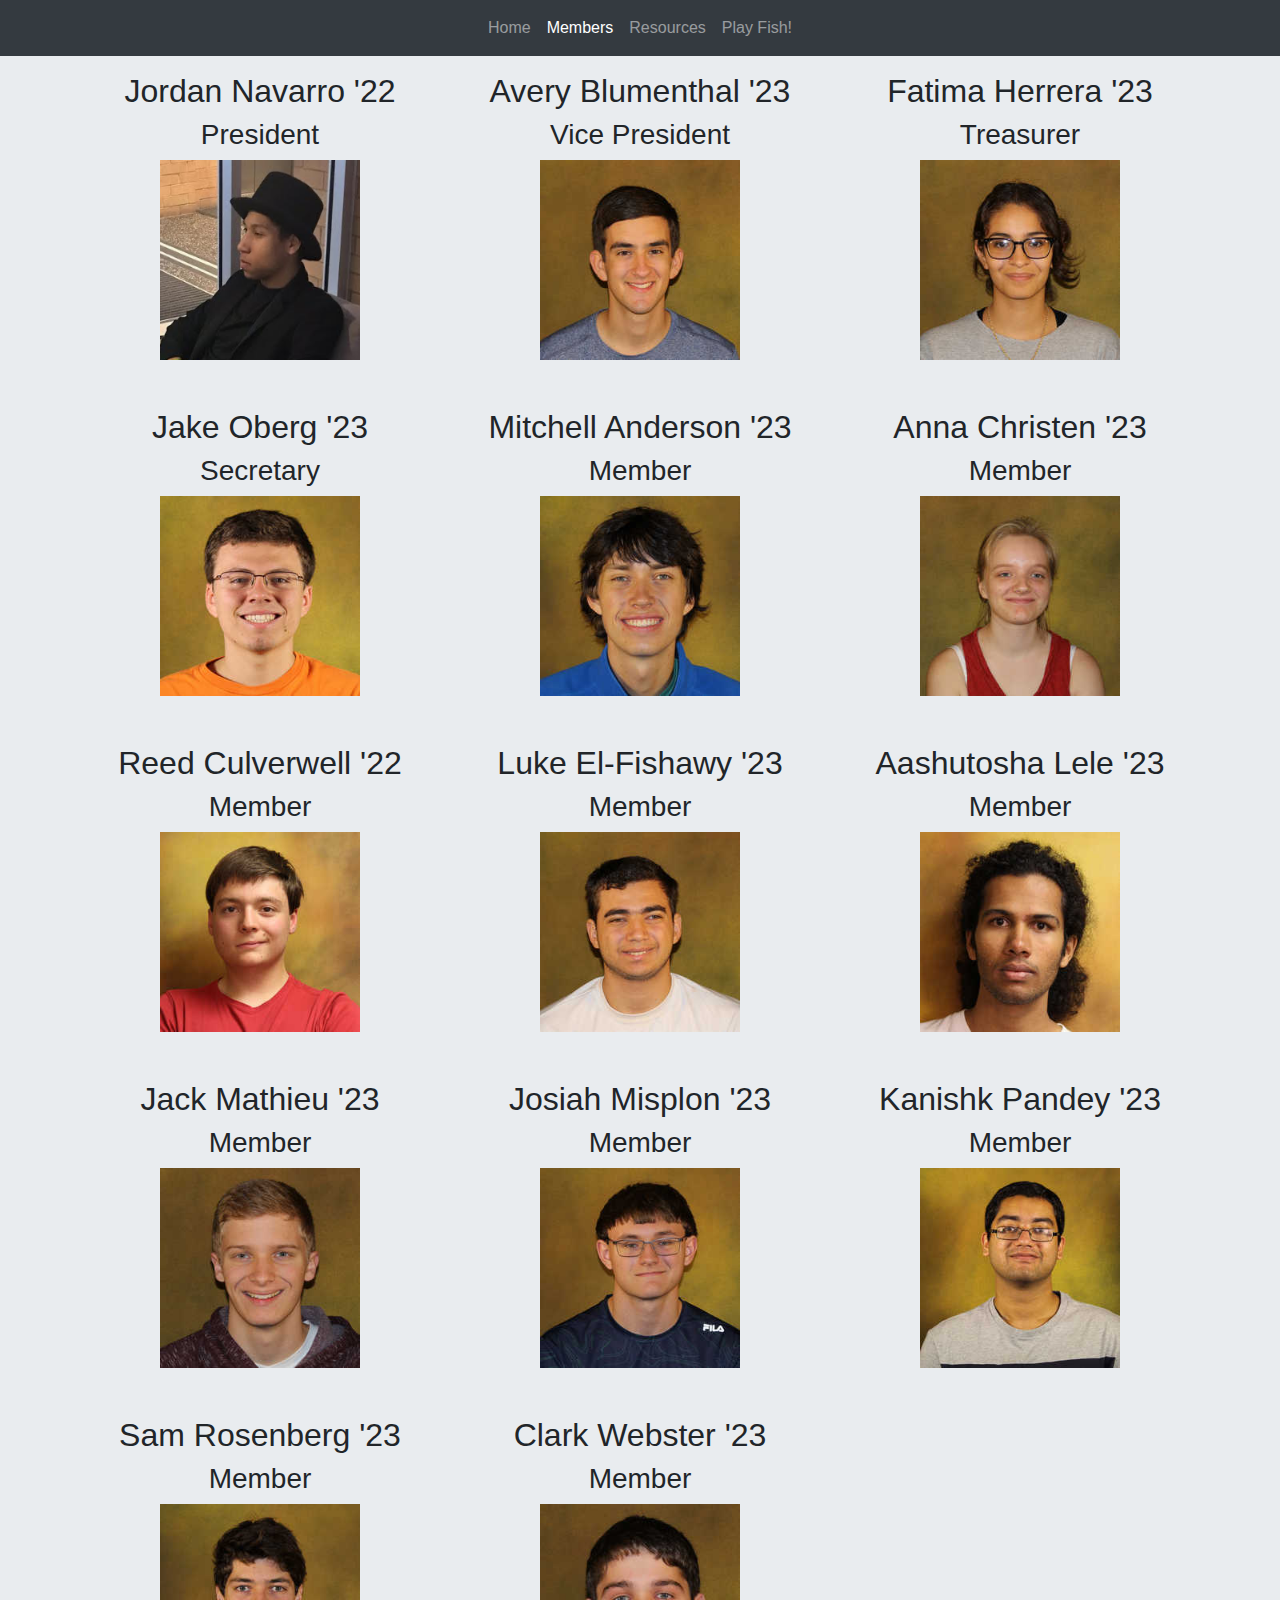
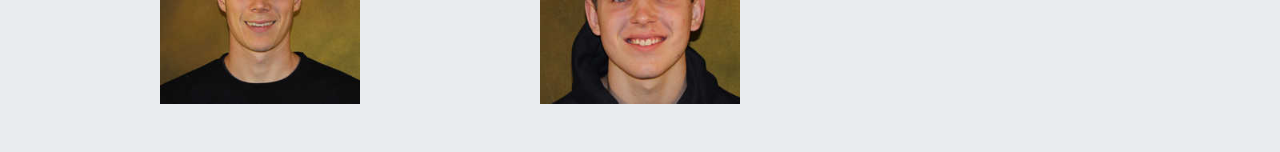
==== members.html @ 81548b9a "Revision five." ====
<!DOCTYPE html>
<html lang="en">

<head>
    <meta charset="utf-8">
    <meta content="Carleton Fish Club." name="description">
    <meta content="Canadian Fish, Carleton College, Fish, Literature, Recollection" name="keywords">
    <meta content="Jordan Navarro" name="author">
    <meta content="width=device-width, initial-scale=1.0" name="viewport">
    <title>Carleton Fish Club | Members</title>
    <link href="img/FishCardsWhite.png" rel="icon">
    <link href="img/FishCardsWhiteAppleTouchIcon.png" rel="apple-touch-icon">
    <link href="css/bootstrap.min.css" rel="stylesheet">
    <link href="css/style.css" rel="stylesheet">
</head>

<body>
    <nav class="navbar navbar-expand-lg navbar-dark bg-dark fixed-top">
        <button class="navbar-toggler" type="button" data-toggle="collapse" data-target="#navbarSupportedContent" aria-controls="navbarSupportedContent" aria-expanded="false" aria-label="Toggle navigation"> <span class="navbar-toggler-icon"></span>
        </button>
        <div class="collapse navbar-collapse" id="navbarSupportedContent">
            <ul class="navbar-nav mx-auto">
                <li class="nav-item"> <a class="nav-link" href="index.html">Home</a>
                </li>
                <li class="nav-item active"> <a class="nav-link" href="members.html">Members <span class="sr-only">(current)</span></a>
                </li>
                <li class="nav-item"> <a class="nav-link" href="resources.html">Resources</a>
                </li>
                <li class="nav-item"> <a class="nav-link" href="https://playfish.herokuapp.com/">Play Fish!</a>
                </li>
            </ul>
        </div>
    </nav>
    <br>
    <br>
    <br>
    <main role="main">
        <div id="members">
            <div class="container">
                <div class="row">
                    <div class="col-md-4">
                        <h2 style="text-align: center">Jordan Navarro '22</h2>
                        <h3 style="text-align: center">President</h3>
                        <img class="center" src="img/navarroj.png">
                        <br><br>
                    </div>
                    <div class="col-md-4">
                        <h2 style="text-align: center">Avery Blumenthal '23</h2>
                        <h3 style="text-align: center">Vice President</h3>
                        <img class="center" src="img/blumenthala.jpg">
                        <br><br>
                    </div>
                    <div class="col-md-4">
                        <h2 style="text-align: center">Fatima Herrera '23</h2>
                        <h3 style="text-align: center">Treasurer</h3>
                        <img class="center" src="img/herreraf.jpg">
                        <br><br>
                    </div>
                    <div class="col-md-4">
                        <h2 style="text-align: center">Jake Oberg '23</h2>
                        <h3 style="text-align: center">Secretary</h3>
                        <img class="center" src="img/obergj.jpg">
                        <br><br>
                    </div>
                    <div class="col-md-4">
                        <h2 style="text-align: center">Mitchell Anderson '23</h2>
                        <h3 style="text-align: center">Member</h3>
                        <img class="center" src="img/andersonm2.jpg">
                        <br><br>
                    </div>
                    <div class="col-md-4">
                        <h2 style="text-align: center">Anna Christen '23</h2>
                        <h3 style="text-align: center">Member</h3>
                        <img class="center" src="img/christena.jpg">
                        <br><br>
                    </div>
                    <div class="col-md-4">
                        <h2 style="text-align: center">Reed Culverwell '22</h2>
                        <h3 style="text-align: center">Member</h3>
                        <img class="center" src="img/culverwellr.jpg">
                        <br><br>
                    </div>
                    <div class="col-md-4">
                        <h2 style="text-align: center">Luke El-Fishawy '23</h2>
                        <h3 style="text-align: center">Member</h3>
                        <img class="center" src="img/elfishawyl.jpg">
                        <br><br>
                    </div>
                    <div class="col-md-4">
                        <h2 style="text-align: center">Aashutosha Lele '23</h2>
                        <h3 style="text-align: center">Member</h3>
                        <img class="center" src="img/lelea2.jpg">
                        <br><br>
                    </div>
                    <div class="col-md-4">
                        <h2 style="text-align: center">Jack Mathieu '23</h2>
                        <h3 style="text-align: center">Member</h3>
                        <img class="center" src="img/mathieuj.jpg">
                        <br><br>
                    </div>
                    <div class="col-md-4">
                        <h2 style="text-align: center">Josiah Misplon '23</h2>
                        <h3 style="text-align: center">Member</h3>
                        <img class="center" src="img/misplonj.jpg">
                        <br><br>
                    </div>
                    <div class="col-md-4">
                        <h2 style="text-align: center">Kanishk Pandey '23</h2>
                        <h3 style="text-align: center">Member</h3>
                        <img class="center" src="img/pandeyk.jpg">
                        <br><br>
                    </div>
                    <div class="col-md-4">
                        <h2 style="text-align: center">Sam Rosenberg '23</h2>
                        <h3 style="text-align: center">Member</h3>
                        <img class="center" src="img/rosenbergs.jpg">
                        <br><br>
                    </div>
                    <div class="col-md-4">
                        <h2 style="text-align: center">Clark Webster '23</h2>
                        <h3 style="text-align: center">Member</h3>
                        <img class="center" src="img/websterc.jpg">
                        <br><br>
                    </div>
                </div>
            </div>
        </div>
    </main>
	<script src="libs/jquery/3.5.0/jquery.min.js"></script>
	<script src="libs/popper.js/2.4.0/cjs/popper.min.js"></script>
    <script src="js/bootstrap.bundle.min.js"></script>
</body>

</html>
---- css/style.css ----
.center {
    display: block;
    margin-left: auto;
    margin-right: auto;
    width: 50%
}
#home img {
    height: 75px;
    width: 75px
}
#members img {
    height: 200px;
    width: 200px
}
#resources img {
    height: 200px;
    width: 200px
}
html {
    cursor: url('../FishBlackCursor.ico'), auto;
    height: 100%;
    margin: 0;
    padding: 0;
    width: 100%
}
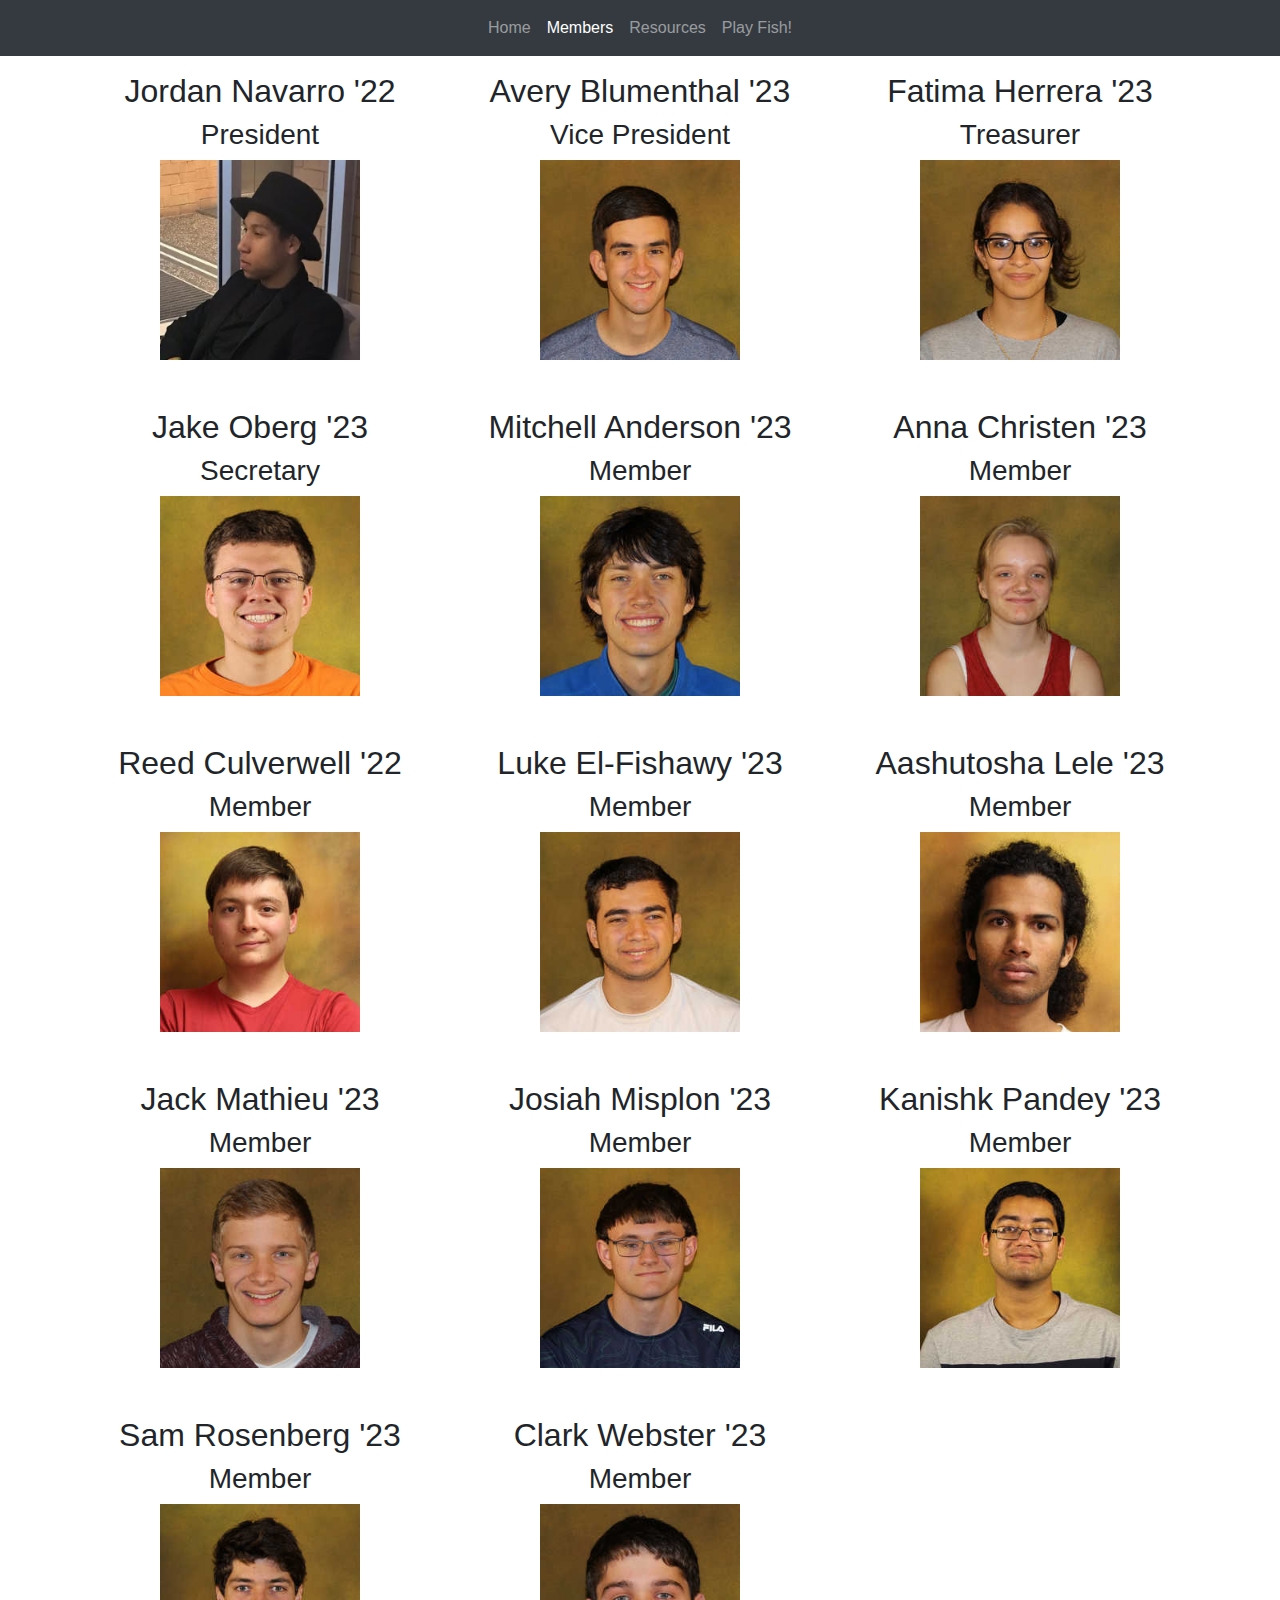
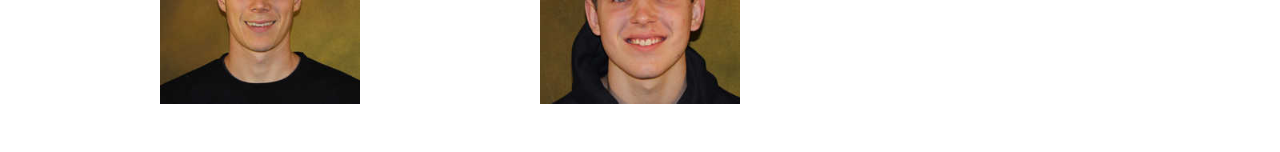
==== commit ea2f5b29: "fixed other pages" ====
--- a/members.html
+++ b/members.html
@@ -10,7 +10,7 @@
     <title>Carleton Fish Club | Members</title>
     <link href="img/FishCardsWhite.png" rel="icon">
     <link href="img/FishCardsWhiteAppleTouchIcon.png" rel="apple-touch-icon">
-    <link href="css/bootstrap.min.css" rel="stylesheet">
+    <link href="https://stackpath.bootstrapcdn.com/bootstrap/4.4.1/css/bootstrap.min.css" rel="stylesheet" integrity="sha384-Vkoo8x4CGsO3+Hhxv8T/Q5PaXtkKtu6ug5TOeNV6gBiFeWPGFN9MuhOf23Q9Ifjh" crossorigin="anonymous">
     <link href="css/style.css" rel="stylesheet">
 </head>
 
@@ -126,9 +126,8 @@
             </div>
         </div>
     </main>
-	<script src="libs/jquery/3.5.0/jquery.min.js"></script>
-	<script src="libs/popper.js/2.4.0/cjs/popper.min.js"></script>
-    <script src="js/bootstrap.bundle.min.js"></script>
+	<script src="https://code.jquery.com/jquery-3.4.1.slim.min.js" integrity="sha384-J6qa4849blE2+poT4WnyKhv5vZF5SrPo0iEjwBvKU7imGFAV0wwj1yYfoRSJoZ+n" crossorigin="anonymous"></script>
+    <script src="https://stackpath.bootstrapcdn.com/bootstrap/4.4.1/js/bootstrap.bundle.min.js" integrity="sha384-6khuMg9gaYr5AxOqhkVIODVIvm9ynTT5J4V1cfthmT+emCG6yVmEZsRHdxlotUnm" crossorigin="anonymous"></script>
 </body>
 
 </html>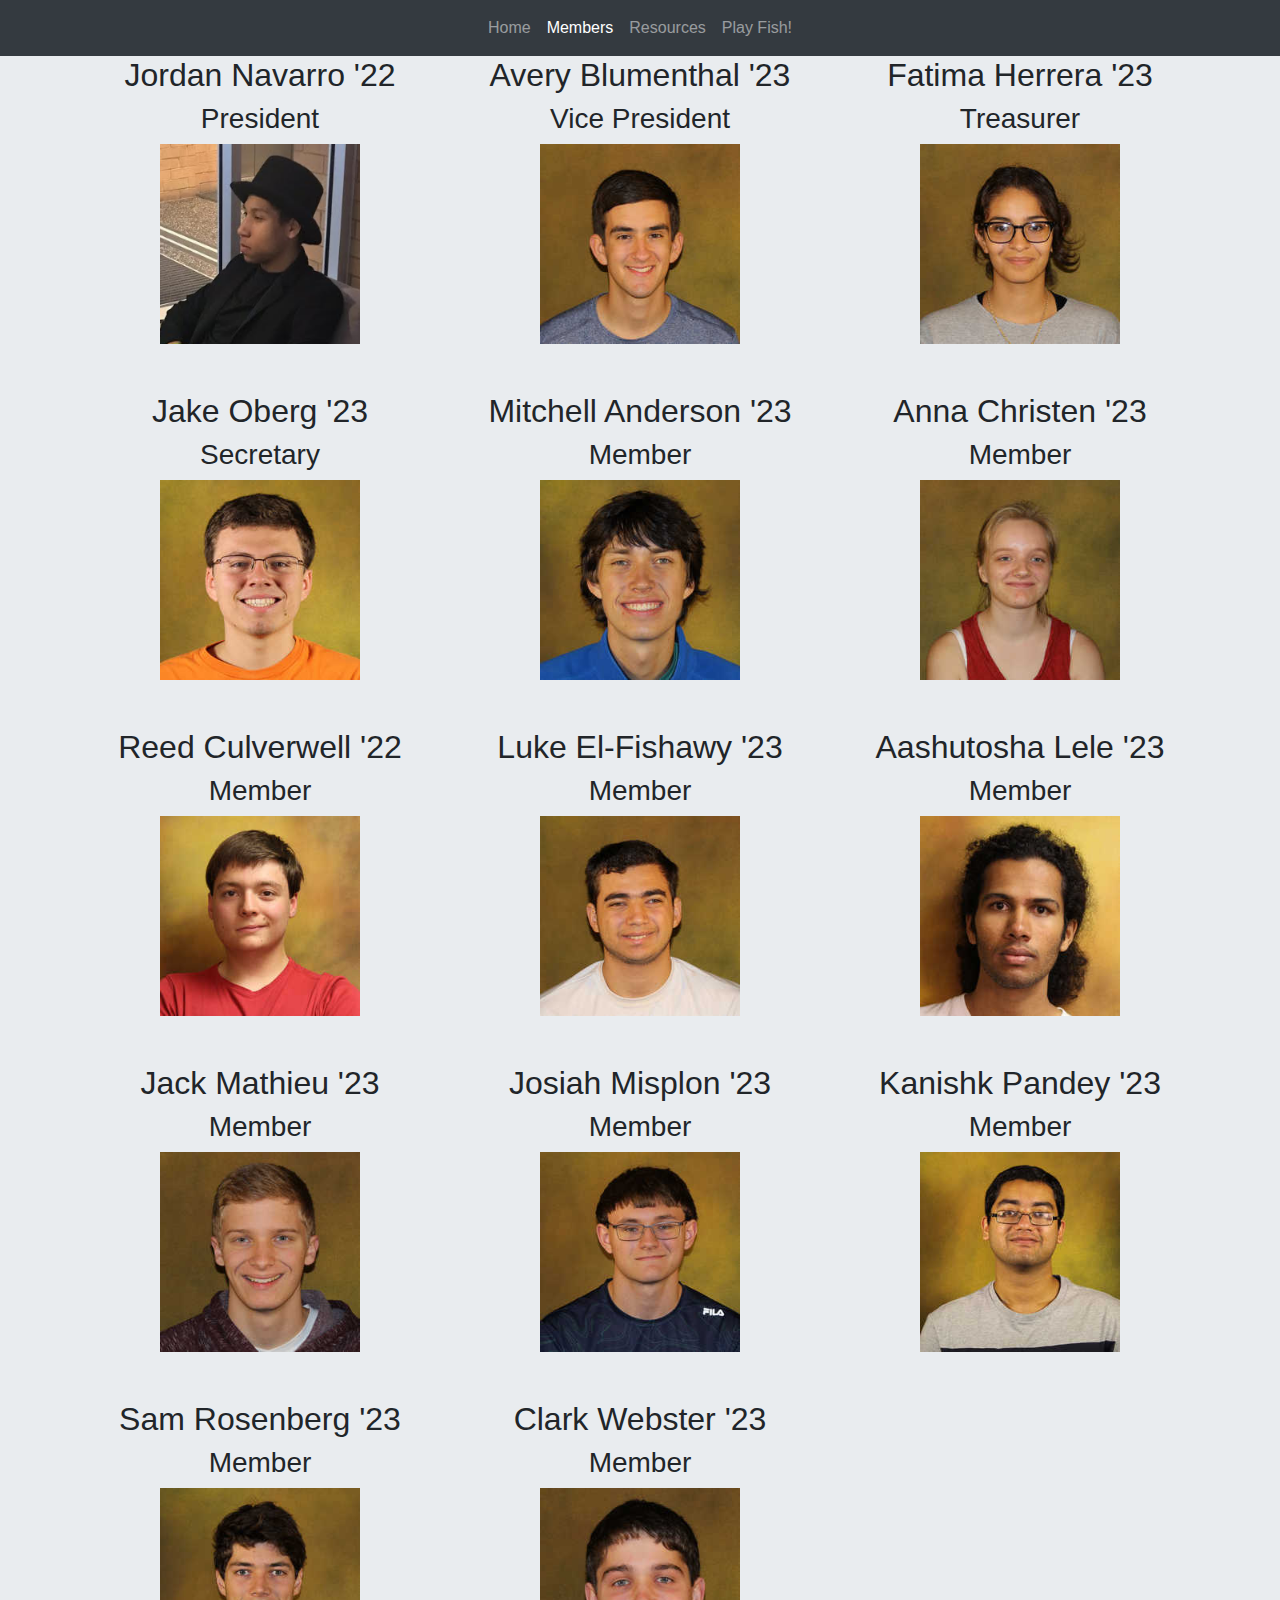
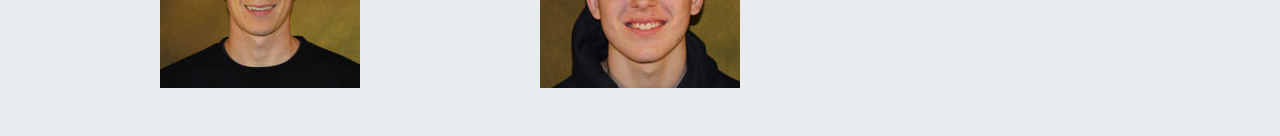
==== commit b47920e8: "Revision nine." ====
--- a/members.html
+++ b/members.html
@@ -31,9 +31,6 @@
             </ul>
         </div>
     </nav>
-    <br>
-    <br>
-    <br>
     <main role="main">
         <div id="members">
             <div class="container">
--- a/css/style.css
+++ b/css/style.css
@@ -4,22 +4,34 @@
     margin-right: auto;
     width: 50%
 }
+
+.fixed-top {
+  position: sticky !important;
+}
+
 #home img {
     height: 75px;
     width: 75px
 }
+
 #members img {
     height: 200px;
     width: 200px
 }
+
 #resources img {
     height: 200px;
     width: 200px
 }
+
+body {
+  background-color: #e9ecef;
+}
+
 html {
     cursor: url('../FishBlackCursor.ico'), auto;
     height: 100%;
     margin: 0;
     padding: 0;
     width: 100%
-}
+}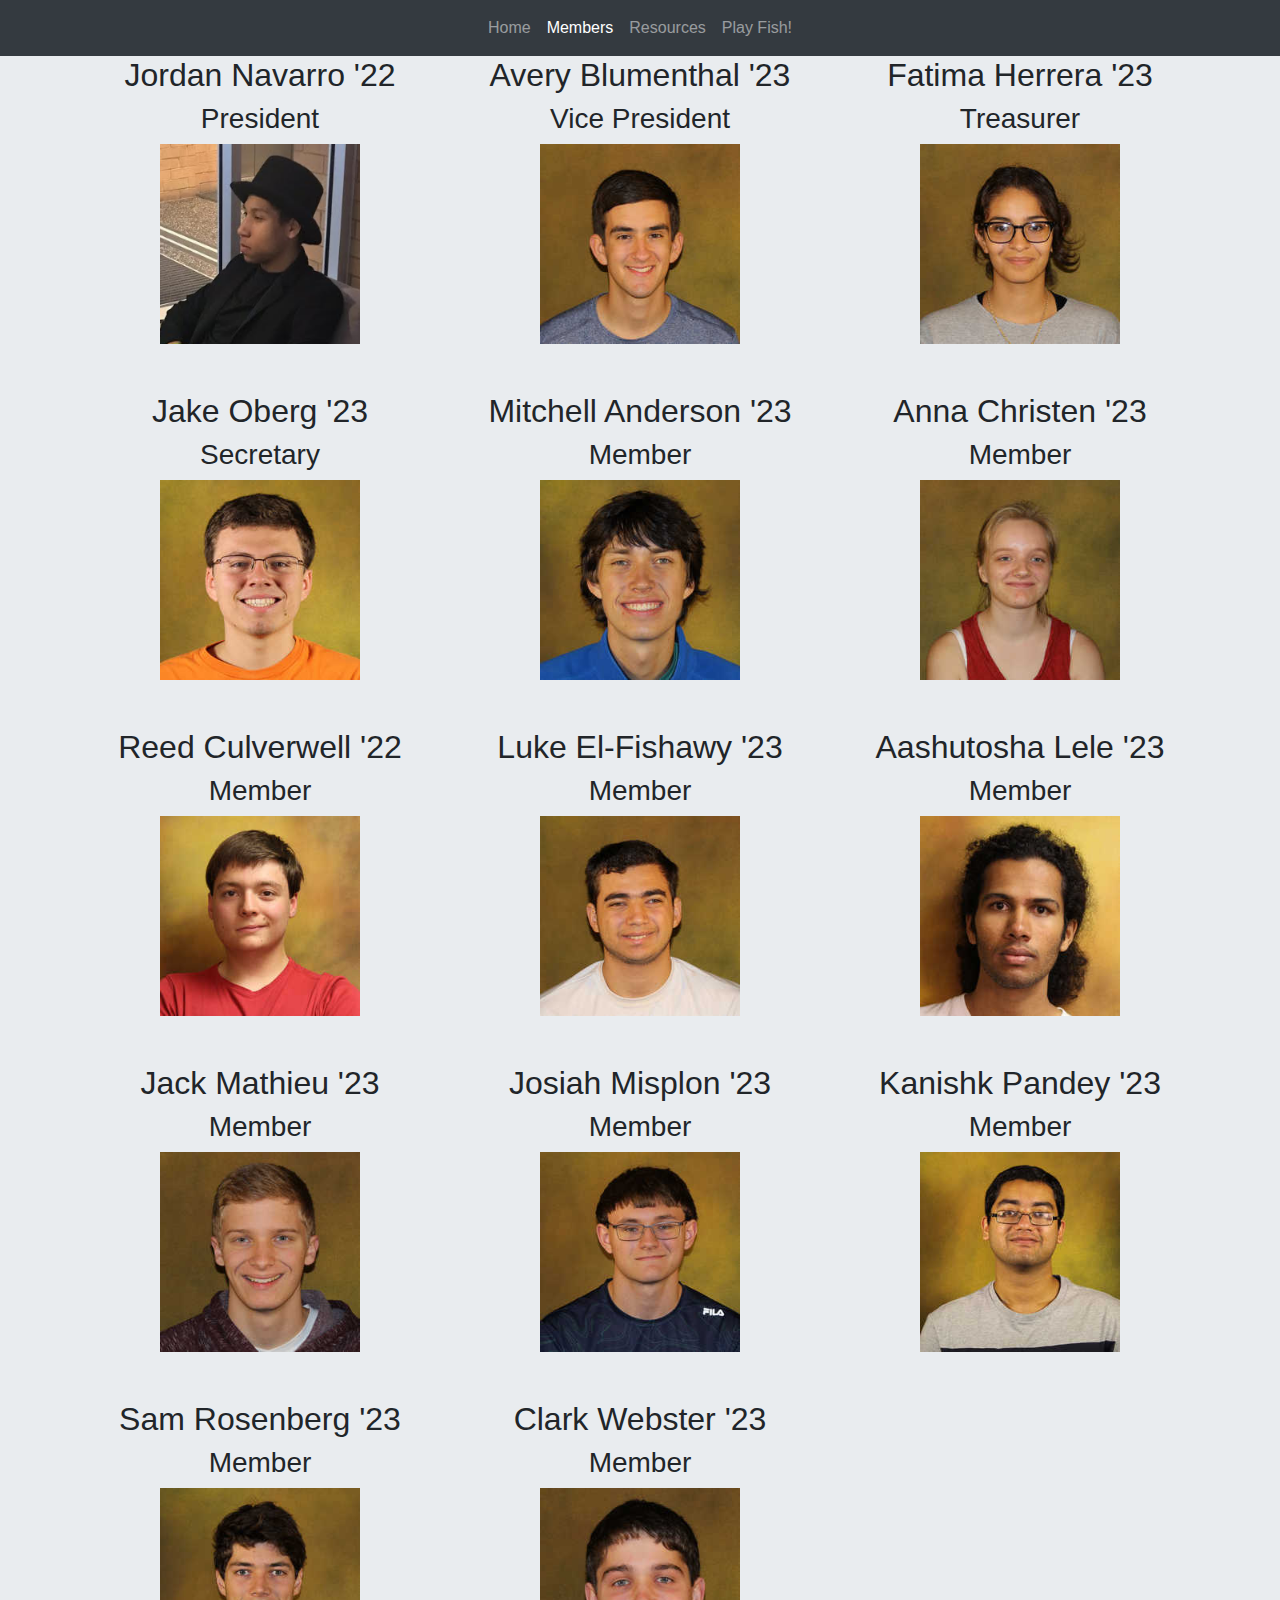
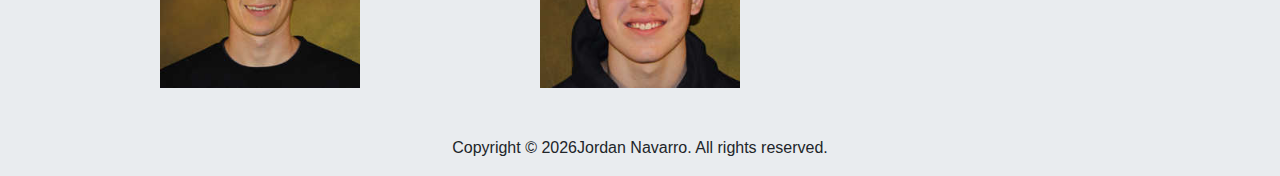
==== commit e2692cd2: "Revision ten." ====
--- a/members.html
+++ b/members.html
@@ -2,129 +2,155 @@
 <html lang="en">
 
 <head>
-    <meta charset="utf-8">
-    <meta content="Carleton Fish Club." name="description">
-    <meta content="Canadian Fish, Carleton College, Fish, Literature, Recollection" name="keywords">
-    <meta content="Jordan Navarro" name="author">
-    <meta content="width=device-width, initial-scale=1.0" name="viewport">
-    <title>Carleton Fish Club | Members</title>
-    <link href="img/FishCardsWhite.png" rel="icon">
-    <link href="img/FishCardsWhiteAppleTouchIcon.png" rel="apple-touch-icon">
-    <link href="https://stackpath.bootstrapcdn.com/bootstrap/4.4.1/css/bootstrap.min.css" rel="stylesheet" integrity="sha384-Vkoo8x4CGsO3+Hhxv8T/Q5PaXtkKtu6ug5TOeNV6gBiFeWPGFN9MuhOf23Q9Ifjh" crossorigin="anonymous">
-    <link href="css/style.css" rel="stylesheet">
+	<meta charset="utf-8">
+	<meta content="Carleton Fish Club." name="description">
+	<meta content="Canadian Fish, Carleton College, Fish, Literature, Recollection" name="keywords">
+	<meta content="Jordan Navarro" name="author">
+	<meta content="width=device-width, initial-scale=1.0" name="viewport">
+	<title>Carleton Fish Club | Members</title>
+	<link href="img/FishCardsWhite.png" rel="icon">
+	<link href="img/FishCardsWhiteAppleTouchIcon.png" rel="apple-touch-icon">
+	<link href="https://stackpath.bootstrapcdn.com/bootstrap/4.4.1/css/bootstrap.min.css" rel="stylesheet" integrity="sha384-Vkoo8x4CGsO3+Hhxv8T/Q5PaXtkKtu6ug5TOeNV6gBiFeWPGFN9MuhOf23Q9Ifjh" crossorigin="anonymous">
+	<link href="css/style.css" rel="stylesheet">
 </head>
 
 <body>
-    <nav class="navbar navbar-expand-lg navbar-dark bg-dark fixed-top">
-        <button class="navbar-toggler" type="button" data-toggle="collapse" data-target="#navbarSupportedContent" aria-controls="navbarSupportedContent" aria-expanded="false" aria-label="Toggle navigation"> <span class="navbar-toggler-icon"></span>
-        </button>
-        <div class="collapse navbar-collapse" id="navbarSupportedContent">
-            <ul class="navbar-nav mx-auto">
-                <li class="nav-item"> <a class="nav-link" href="index.html">Home</a>
-                </li>
-                <li class="nav-item active"> <a class="nav-link" href="members.html">Members <span class="sr-only">(current)</span></a>
-                </li>
-                <li class="nav-item"> <a class="nav-link" href="resources.html">Resources</a>
-                </li>
-                <li class="nav-item"> <a class="nav-link" href="https://playfish.herokuapp.com/">Play Fish!</a>
-                </li>
-            </ul>
-        </div>
-    </nav>
-    <main role="main">
-        <div id="members">
-            <div class="container">
-                <div class="row">
-                    <div class="col-md-4">
-                        <h2 style="text-align: center">Jordan Navarro '22</h2>
-                        <h3 style="text-align: center">President</h3>
-                        <img class="center" src="img/navarroj.png">
-                        <br><br>
-                    </div>
-                    <div class="col-md-4">
-                        <h2 style="text-align: center">Avery Blumenthal '23</h2>
-                        <h3 style="text-align: center">Vice President</h3>
-                        <img class="center" src="img/blumenthala.jpg">
-                        <br><br>
-                    </div>
-                    <div class="col-md-4">
-                        <h2 style="text-align: center">Fatima Herrera '23</h2>
-                        <h3 style="text-align: center">Treasurer</h3>
-                        <img class="center" src="img/herreraf.jpg">
-                        <br><br>
-                    </div>
-                    <div class="col-md-4">
-                        <h2 style="text-align: center">Jake Oberg '23</h2>
-                        <h3 style="text-align: center">Secretary</h3>
-                        <img class="center" src="img/obergj.jpg">
-                        <br><br>
-                    </div>
-                    <div class="col-md-4">
-                        <h2 style="text-align: center">Mitchell Anderson '23</h2>
-                        <h3 style="text-align: center">Member</h3>
-                        <img class="center" src="img/andersonm2.jpg">
-                        <br><br>
-                    </div>
-                    <div class="col-md-4">
-                        <h2 style="text-align: center">Anna Christen '23</h2>
-                        <h3 style="text-align: center">Member</h3>
-                        <img class="center" src="img/christena.jpg">
-                        <br><br>
-                    </div>
-                    <div class="col-md-4">
-                        <h2 style="text-align: center">Reed Culverwell '22</h2>
-                        <h3 style="text-align: center">Member</h3>
-                        <img class="center" src="img/culverwellr.jpg">
-                        <br><br>
-                    </div>
-                    <div class="col-md-4">
-                        <h2 style="text-align: center">Luke El-Fishawy '23</h2>
-                        <h3 style="text-align: center">Member</h3>
-                        <img class="center" src="img/elfishawyl.jpg">
-                        <br><br>
-                    </div>
-                    <div class="col-md-4">
-                        <h2 style="text-align: center">Aashutosha Lele '23</h2>
-                        <h3 style="text-align: center">Member</h3>
-                        <img class="center" src="img/lelea2.jpg">
-                        <br><br>
-                    </div>
-                    <div class="col-md-4">
-                        <h2 style="text-align: center">Jack Mathieu '23</h2>
-                        <h3 style="text-align: center">Member</h3>
-                        <img class="center" src="img/mathieuj.jpg">
-                        <br><br>
-                    </div>
-                    <div class="col-md-4">
-                        <h2 style="text-align: center">Josiah Misplon '23</h2>
-                        <h3 style="text-align: center">Member</h3>
-                        <img class="center" src="img/misplonj.jpg">
-                        <br><br>
-                    </div>
-                    <div class="col-md-4">
-                        <h2 style="text-align: center">Kanishk Pandey '23</h2>
-                        <h3 style="text-align: center">Member</h3>
-                        <img class="center" src="img/pandeyk.jpg">
-                        <br><br>
-                    </div>
-                    <div class="col-md-4">
-                        <h2 style="text-align: center">Sam Rosenberg '23</h2>
-                        <h3 style="text-align: center">Member</h3>
-                        <img class="center" src="img/rosenbergs.jpg">
-                        <br><br>
-                    </div>
-                    <div class="col-md-4">
-                        <h2 style="text-align: center">Clark Webster '23</h2>
-                        <h3 style="text-align: center">Member</h3>
-                        <img class="center" src="img/websterc.jpg">
-                        <br><br>
-                    </div>
-                </div>
-            </div>
-        </div>
-    </main>
+	<nav class="navbar navbar-expand-lg navbar-dark bg-dark fixed-top">
+		<button class="navbar-toggler" type="button" data-toggle="collapse" data-target="#navbarSupportedContent" aria-controls="navbarSupportedContent" aria-expanded="false" aria-label="Toggle navigation"> <span class="navbar-toggler-icon"></span>
+		</button>
+		<div class="collapse navbar-collapse" id="navbarSupportedContent">
+			<ul class="navbar-nav mx-auto">
+				<li class="nav-item"> <a class="nav-link" href="index.html">Home</a>
+				</li>
+				<li class="nav-item active"> <a class="nav-link" href="members.html">Members <span class="sr-only">(current)</span></a>
+				</li>
+				<li class="nav-item"> <a class="nav-link" href="resources.html">Resources</a>
+				</li>
+				<li class="nav-item"> <a class="nav-link" href="https://playfish.herokuapp.com/">Play Fish!</a>
+				</li>
+			</ul>
+		</div>
+	</nav>
+	<main role="main">
+		<div id="members">
+			<div class="container">
+				<div class="row">
+					<div class="col-md-4">
+						<h2 style="text-align: center">Jordan Navarro '22</h2>
+						<h3 style="text-align: center">President</h3>
+						<img class="center" src="img/navarroj.png">
+						<br>
+						<br>
+					</div>
+					<div class="col-md-4">
+						<h2 style="text-align: center">Avery Blumenthal '23</h2>
+						<h3 style="text-align: center">Vice President</h3>
+						<img class="center" src="img/blumenthala.jpg">
+						<br>
+						<br>
+					</div>
+					<div class="col-md-4">
+						<h2 style="text-align: center">Fatima Herrera '23</h2>
+						<h3 style="text-align: center">Treasurer</h3>
+						<img class="center" src="img/herreraf.jpg">
+						<br>
+						<br>
+					</div>
+					<div class="col-md-4">
+						<h2 style="text-align: center">Jake Oberg '23</h2>
+						<h3 style="text-align: center">Secretary</h3>
+						<img class="center" src="img/obergj.jpg">
+						<br>
+						<br>
+					</div>
+					<div class="col-md-4">
+						<h2 style="text-align: center">Mitchell Anderson '23</h2>
+						<h3 style="text-align: center">Member</h3>
+						<img class="center" src="img/andersonm2.jpg">
+						<br>
+						<br>
+					</div>
+					<div class="col-md-4">
+						<h2 style="text-align: center">Anna Christen '23</h2>
+						<h3 style="text-align: center">Member</h3>
+						<img class="center" src="img/christena.jpg">
+						<br>
+						<br>
+					</div>
+					<div class="col-md-4">
+						<h2 style="text-align: center">Reed Culverwell '22</h2>
+						<h3 style="text-align: center">Member</h3>
+						<img class="center" src="img/culverwellr.jpg">
+						<br>
+						<br>
+					</div>
+					<div class="col-md-4">
+						<h2 style="text-align: center">Luke El-Fishawy '23</h2>
+						<h3 style="text-align: center">Member</h3>
+						<img class="center" src="img/elfishawyl.jpg">
+						<br>
+						<br>
+					</div>
+					<div class="col-md-4">
+						<h2 style="text-align: center">Aashutosha Lele '23</h2>
+						<h3 style="text-align: center">Member</h3>
+						<img class="center" src="img/lelea2.jpg">
+						<br>
+						<br>
+					</div>
+					<div class="col-md-4">
+						<h2 style="text-align: center">Jack Mathieu '23</h2>
+						<h3 style="text-align: center">Member</h3>
+						<img class="center" src="img/mathieuj.jpg">
+						<br>
+						<br>
+					</div>
+					<div class="col-md-4">
+						<h2 style="text-align: center">Josiah Misplon '23</h2>
+						<h3 style="text-align: center">Member</h3>
+						<img class="center" src="img/misplonj.jpg">
+						<br>
+						<br>
+					</div>
+					<div class="col-md-4">
+						<h2 style="text-align: center">Kanishk Pandey '23</h2>
+						<h3 style="text-align: center">Member</h3>
+						<img class="center" src="img/pandeyk.jpg">
+						<br>
+						<br>
+					</div>
+					<div class="col-md-4">
+						<h2 style="text-align: center">Sam Rosenberg '23</h2>
+						<h3 style="text-align: center">Member</h3>
+						<img class="center" src="img/rosenbergs.jpg">
+						<br>
+						<br>
+					</div>
+					<div class="col-md-4">
+						<h2 style="text-align: center">Clark Webster '23</h2>
+						<h3 style="text-align: center">Member</h3>
+						<img class="center" src="img/websterc.jpg">
+						<br>
+						<br>
+					</div>
+				</div>
+			</div>
+		</div>
+		<div class="membersFooter">
+			<div class="container">
+				<div class="row">
+					<div class="col-lg-12">
+						<p class="copyright" style="text-align: center">Copyright &copy;
+							<script type="text/javascript">
+								document.write(new Date().getFullYear())
+							</script>Jordan Navarro. All rights reserved.</p>
+					</div>
+				</div>
+			</div>
+		</div>
+	</main>
 	<script src="https://code.jquery.com/jquery-3.4.1.slim.min.js" integrity="sha384-J6qa4849blE2+poT4WnyKhv5vZF5SrPo0iEjwBvKU7imGFAV0wwj1yYfoRSJoZ+n" crossorigin="anonymous"></script>
-    <script src="https://stackpath.bootstrapcdn.com/bootstrap/4.4.1/js/bootstrap.bundle.min.js" integrity="sha384-6khuMg9gaYr5AxOqhkVIODVIvm9ynTT5J4V1cfthmT+emCG6yVmEZsRHdxlotUnm" crossorigin="anonymous"></script>
+	<script src="https://stackpath.bootstrapcdn.com/bootstrap/4.4.1/js/bootstrap.bundle.min.js" integrity="sha384-6khuMg9gaYr5AxOqhkVIODVIvm9ynTT5J4V1cfthmT+emCG6yVmEZsRHdxlotUnm" crossorigin="anonymous"></script>
 </body>
 
 </html>--- a/css/style.css
+++ b/css/style.css
@@ -1,37 +1,53 @@
 .center {
-    display: block;
-    margin-left: auto;
-    margin-right: auto;
-    width: 50%
+	display: block;
+	margin-left: auto;
+	margin-right: auto;
+	width: 50%;
 }
 
 .fixed-top {
-  position: sticky !important;
+	position: sticky !important;
+}
+
+.homeFooter {
+	margin-top: -50px;
+}
+
+.jumbotron {
+	margin-top: -35px;
+}
+
+.membersFooter {
+	margin-top: 0px;
+}
+
+.resourcesFooter {
+	margin-top: -30px;
 }
 
 #home img {
-    height: 75px;
-    width: 75px
+	height: 75px;
+	width: 75px;
 }
 
 #members img {
-    height: 200px;
-    width: 200px
+	height: 200px;
+	width: 200px;
 }
 
 #resources img {
-    height: 200px;
-    width: 200px
+	height: 200px;
+	width: 200px;
 }
 
 body {
-  background-color: #e9ecef;
+	background-color: #e9ecef;
 }
 
 html {
-    cursor: url('../FishBlackCursor.ico'), auto;
-    height: 100%;
-    margin: 0;
-    padding: 0;
-    width: 100%
+	cursor: url('../FishBlackCursor.ico'), auto;
+	height: 100%;
+	margin: 0;
+	padding: 0;
+	width: 100%;
 }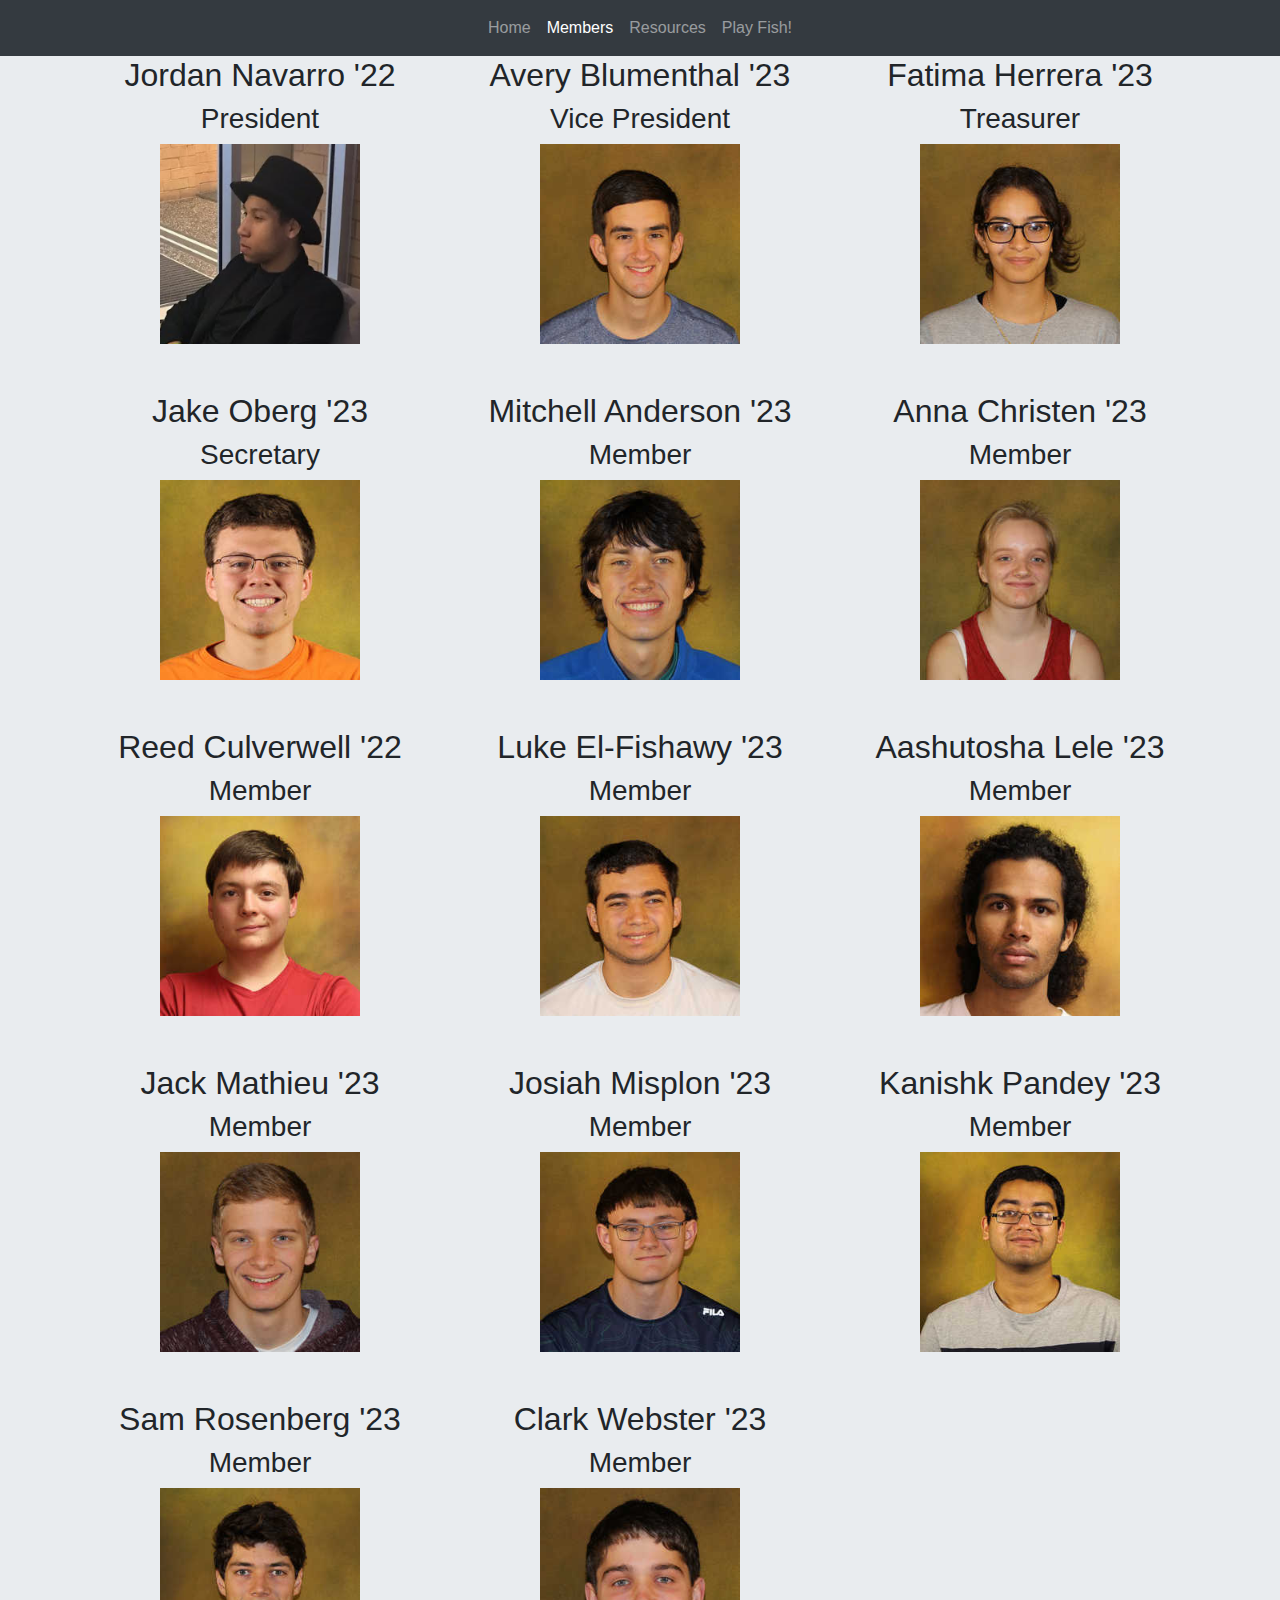
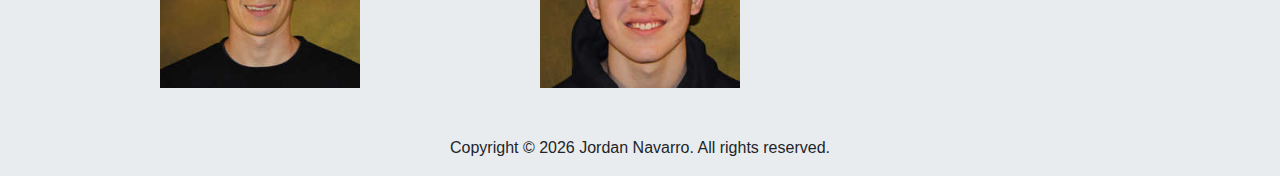
==== commit f6138775: "Revision eleven." ====
--- a/members.html
+++ b/members.html
@@ -143,7 +143,7 @@
 						<p class="copyright" style="text-align: center">Copyright &copy;
 							<script type="text/javascript">
 								document.write(new Date().getFullYear())
-							</script>Jordan Navarro. All rights reserved.</p>
+							</script> Jordan Navarro. All rights reserved.</p>
 					</div>
 				</div>
 			</div>
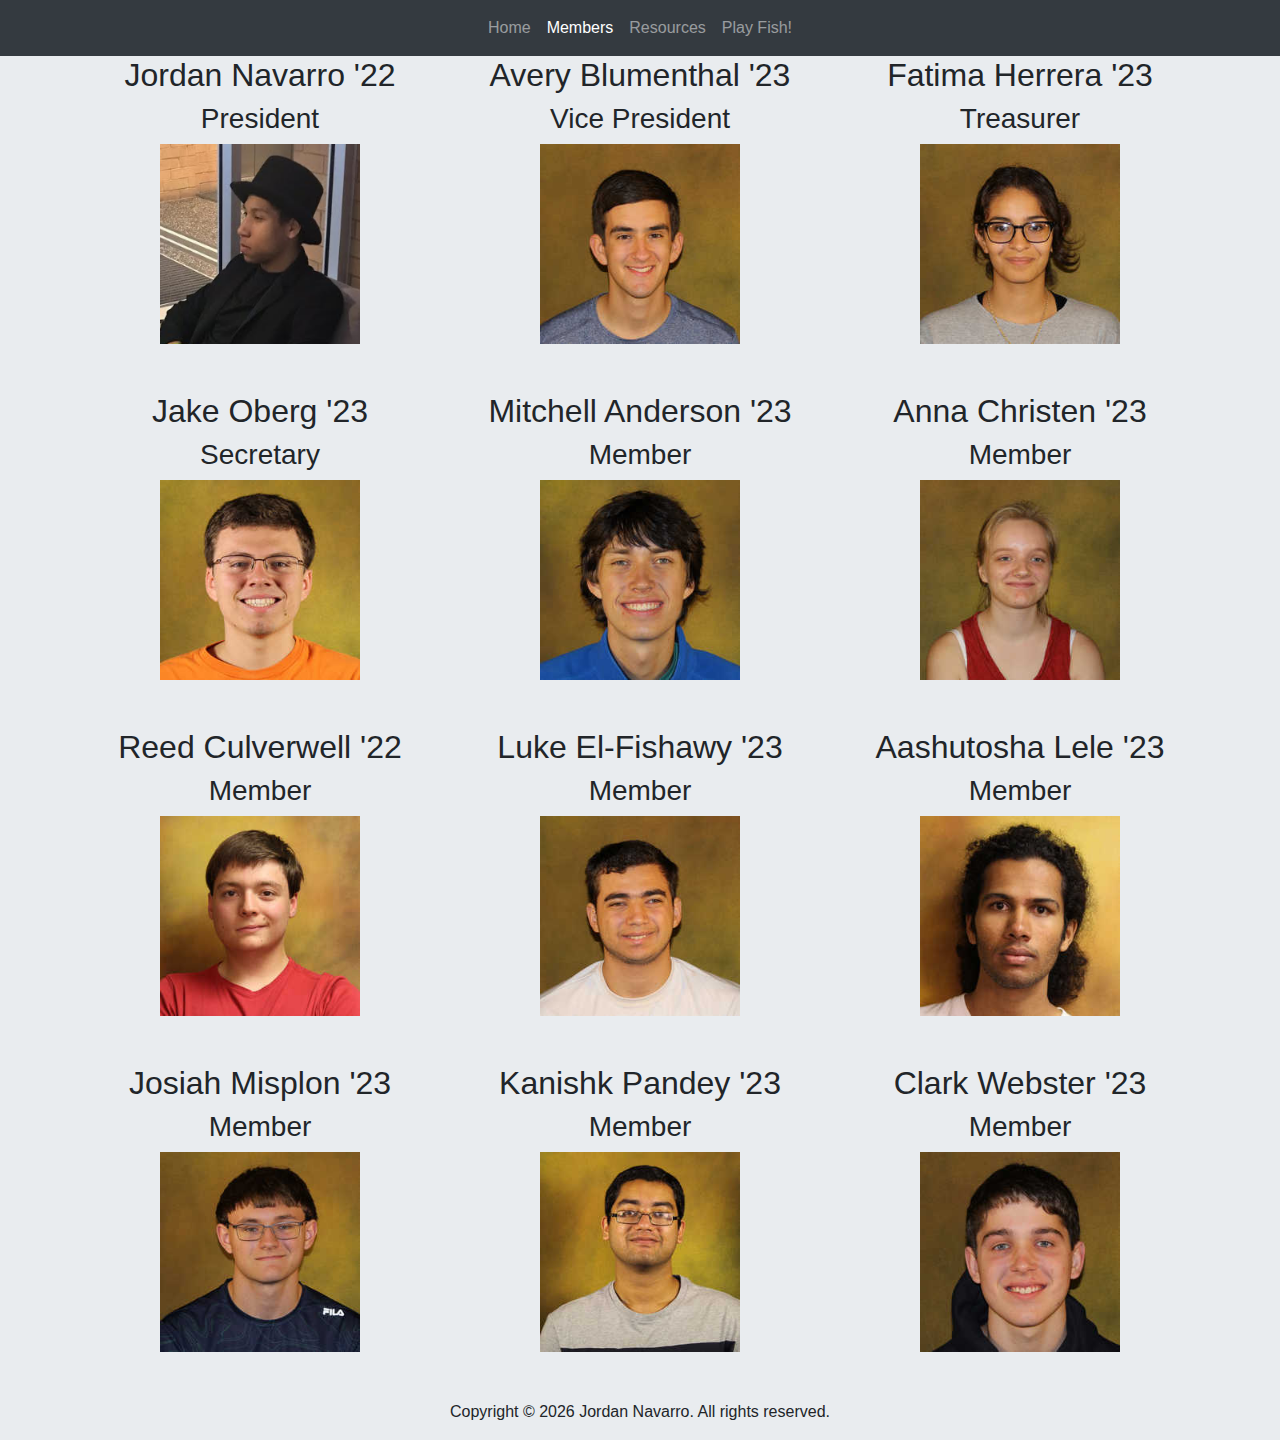
==== commit cf6c7ca2: "Revision twelve." ====
--- a/members.html
+++ b/members.html
@@ -99,13 +99,6 @@
 						<br>
 					</div>
 					<div class="col-md-4">
-						<h2 style="text-align: center">Jack Mathieu '23</h2>
-						<h3 style="text-align: center">Member</h3>
-						<img class="center" src="img/mathieuj.jpg">
-						<br>
-						<br>
-					</div>
-					<div class="col-md-4">
 						<h2 style="text-align: center">Josiah Misplon '23</h2>
 						<h3 style="text-align: center">Member</h3>
 						<img class="center" src="img/misplonj.jpg">
@@ -116,13 +109,6 @@
 						<h2 style="text-align: center">Kanishk Pandey '23</h2>
 						<h3 style="text-align: center">Member</h3>
 						<img class="center" src="img/pandeyk.jpg">
-						<br>
-						<br>
-					</div>
-					<div class="col-md-4">
-						<h2 style="text-align: center">Sam Rosenberg '23</h2>
-						<h3 style="text-align: center">Member</h3>
-						<img class="center" src="img/rosenbergs.jpg">
 						<br>
 						<br>
 					</div>
@@ -153,4 +139,4 @@
 	<script src="https://stackpath.bootstrapcdn.com/bootstrap/4.4.1/js/bootstrap.bundle.min.js" integrity="sha384-6khuMg9gaYr5AxOqhkVIODVIvm9ynTT5J4V1cfthmT+emCG6yVmEZsRHdxlotUnm" crossorigin="anonymous"></script>
 </body>
 
-</html>+</html>
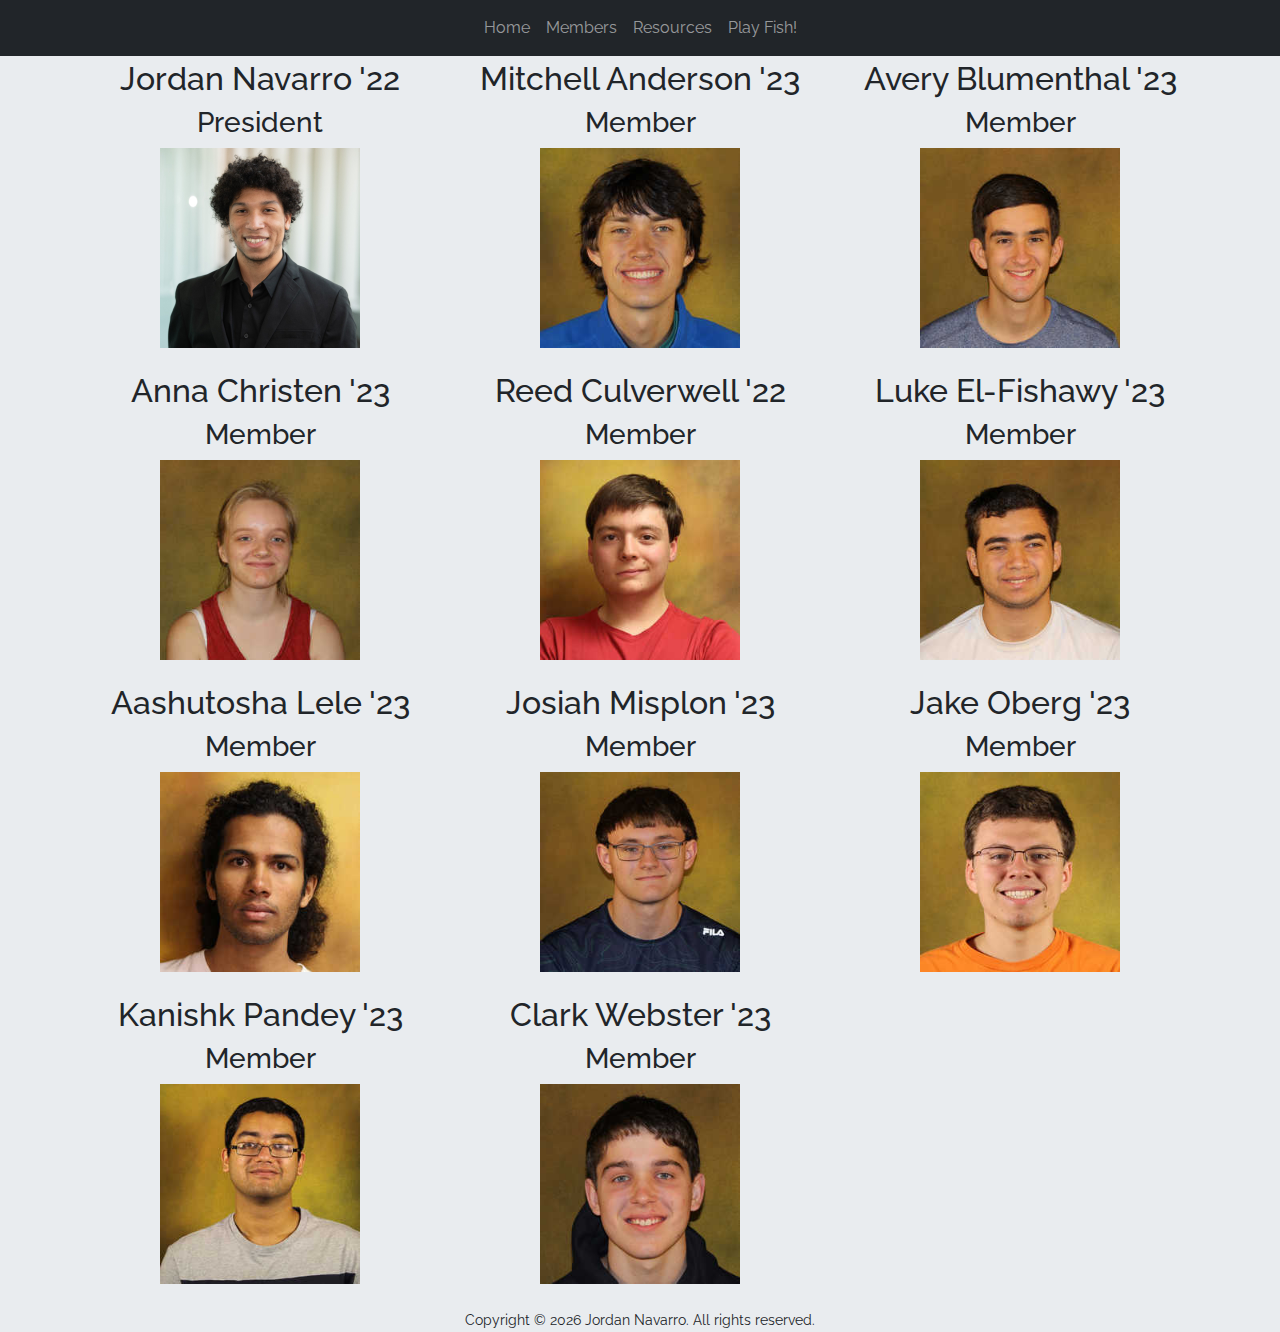
==== commit b9c11b87: "Website overhaul." ====
--- a/members.html
+++ b/members.html
@@ -1,142 +1,120 @@
 <!DOCTYPE html>
 <html lang="en">
-
-<head>
-	<meta charset="utf-8">
-	<meta content="Carleton Fish Club." name="description">
-	<meta content="Canadian Fish, Carleton College, Fish, Literature, Recollection" name="keywords">
-	<meta content="Jordan Navarro" name="author">
-	<meta content="width=device-width, initial-scale=1.0" name="viewport">
-	<title>Carleton Fish Club | Members</title>
-	<link href="img/FishCardsWhite.png" rel="icon">
-	<link href="img/FishCardsWhiteAppleTouchIcon.png" rel="apple-touch-icon">
-	<link href="https://stackpath.bootstrapcdn.com/bootstrap/4.4.1/css/bootstrap.min.css" rel="stylesheet" integrity="sha384-Vkoo8x4CGsO3+Hhxv8T/Q5PaXtkKtu6ug5TOeNV6gBiFeWPGFN9MuhOf23Q9Ifjh" crossorigin="anonymous">
-	<link href="css/style.css" rel="stylesheet">
-</head>
-
-<body>
-	<nav class="navbar navbar-expand-lg navbar-dark bg-dark fixed-top">
-		<button class="navbar-toggler" type="button" data-toggle="collapse" data-target="#navbarSupportedContent" aria-controls="navbarSupportedContent" aria-expanded="false" aria-label="Toggle navigation"> <span class="navbar-toggler-icon"></span>
-		</button>
-		<div class="collapse navbar-collapse" id="navbarSupportedContent">
-			<ul class="navbar-nav mx-auto">
-				<li class="nav-item"> <a class="nav-link" href="index.html">Home</a>
-				</li>
-				<li class="nav-item active"> <a class="nav-link" href="members.html">Members <span class="sr-only">(current)</span></a>
-				</li>
-				<li class="nav-item"> <a class="nav-link" href="resources.html">Resources</a>
-				</li>
-				<li class="nav-item"> <a class="nav-link" href="https://playfish.herokuapp.com/">Play Fish!</a>
-				</li>
-			</ul>
-		</div>
-	</nav>
-	<main role="main">
-		<div id="members">
-			<div class="container">
-				<div class="row">
-					<div class="col-md-4">
-						<h2 style="text-align: center">Jordan Navarro '22</h2>
-						<h3 style="text-align: center">President</h3>
-						<img class="center" src="img/navarroj.png">
-						<br>
-						<br>
-					</div>
-					<div class="col-md-4">
-						<h2 style="text-align: center">Avery Blumenthal '23</h2>
-						<h3 style="text-align: center">Vice President</h3>
-						<img class="center" src="img/blumenthala.jpg">
-						<br>
-						<br>
-					</div>
-					<div class="col-md-4">
-						<h2 style="text-align: center">Fatima Herrera '23</h2>
-						<h3 style="text-align: center">Treasurer</h3>
-						<img class="center" src="img/herreraf.jpg">
-						<br>
-						<br>
-					</div>
-					<div class="col-md-4">
-						<h2 style="text-align: center">Jake Oberg '23</h2>
-						<h3 style="text-align: center">Secretary</h3>
-						<img class="center" src="img/obergj.jpg">
-						<br>
-						<br>
-					</div>
-					<div class="col-md-4">
-						<h2 style="text-align: center">Mitchell Anderson '23</h2>
-						<h3 style="text-align: center">Member</h3>
-						<img class="center" src="img/andersonm2.jpg">
-						<br>
-						<br>
-					</div>
-					<div class="col-md-4">
-						<h2 style="text-align: center">Anna Christen '23</h2>
-						<h3 style="text-align: center">Member</h3>
-						<img class="center" src="img/christena.jpg">
-						<br>
-						<br>
-					</div>
-					<div class="col-md-4">
-						<h2 style="text-align: center">Reed Culverwell '22</h2>
-						<h3 style="text-align: center">Member</h3>
-						<img class="center" src="img/culverwellr.jpg">
-						<br>
-						<br>
-					</div>
-					<div class="col-md-4">
-						<h2 style="text-align: center">Luke El-Fishawy '23</h2>
-						<h3 style="text-align: center">Member</h3>
-						<img class="center" src="img/elfishawyl.jpg">
-						<br>
-						<br>
-					</div>
-					<div class="col-md-4">
-						<h2 style="text-align: center">Aashutosha Lele '23</h2>
-						<h3 style="text-align: center">Member</h3>
-						<img class="center" src="img/lelea2.jpg">
-						<br>
-						<br>
-					</div>
-					<div class="col-md-4">
-						<h2 style="text-align: center">Josiah Misplon '23</h2>
-						<h3 style="text-align: center">Member</h3>
-						<img class="center" src="img/misplonj.jpg">
-						<br>
-						<br>
-					</div>
-					<div class="col-md-4">
-						<h2 style="text-align: center">Kanishk Pandey '23</h2>
-						<h3 style="text-align: center">Member</h3>
-						<img class="center" src="img/pandeyk.jpg">
-						<br>
-						<br>
-					</div>
-					<div class="col-md-4">
-						<h2 style="text-align: center">Clark Webster '23</h2>
-						<h3 style="text-align: center">Member</h3>
-						<img class="center" src="img/websterc.jpg">
-						<br>
-						<br>
-					</div>
-				</div>
-			</div>
-		</div>
-		<div class="membersFooter">
-			<div class="container">
-				<div class="row">
-					<div class="col-lg-12">
-						<p class="copyright" style="text-align: center">Copyright &copy;
-							<script type="text/javascript">
-								document.write(new Date().getFullYear())
-							</script> Jordan Navarro. All rights reserved.</p>
-					</div>
-				</div>
-			</div>
-		</div>
-	</main>
-	<script src="https://code.jquery.com/jquery-3.4.1.slim.min.js" integrity="sha384-J6qa4849blE2+poT4WnyKhv5vZF5SrPo0iEjwBvKU7imGFAV0wwj1yYfoRSJoZ+n" crossorigin="anonymous"></script>
-	<script src="https://stackpath.bootstrapcdn.com/bootstrap/4.4.1/js/bootstrap.bundle.min.js" integrity="sha384-6khuMg9gaYr5AxOqhkVIODVIvm9ynTT5J4V1cfthmT+emCG6yVmEZsRHdxlotUnm" crossorigin="anonymous"></script>
-</body>
-
-</html>
+   <head>
+      <meta charset="utf-8" />
+      <meta name="author" content="Jordan Navarro" />
+      <meta name="description" content="Members of Carleton Fish Club." />
+      <meta name="keywords" content="Canadian Fish, Carleton College, Fish, Literature, Recollection" />
+      <meta name="viewport" content="width=device-width, initial-scale=1.0" />
+      <title>Members | Carleton Fish Club</title>
+      <link href="img/FishCardsWhite.png" rel="icon" />
+      <link href="img/FishCardsWhite-apple-touch-icon.png" rel="apple-touch-icon" />
+      <!-- Bootstrap CSS -->
+      <link href="css/bootstrap.min.css" rel="stylesheet" />
+      <!-- Custom CSS -->
+      <link href="css/main.css" rel="stylesheet" />
+      <!-- Font -->
+      <link href="https://fonts.googleapis.com/css?family=Raleway" rel="stylesheet" />
+   </head>
+   <body>
+      <!-- Navigation Bar -->
+      <nav class="navbar navbar-expand-lg navbar-dark bg-dark fixed-top">
+         <div class="container">
+            <button class="navbar-toggler" type="button" data-bs-toggle="collapse" data-bs-target="#navbarSupportedContent" aria-controls="navbarSupportedContent" aria-expanded="false" aria-label="Toggle Navigation"> <span class="navbar-toggler-icon"></span> </button>
+            <div class="collapse navbar-collapse" id="navbarSupportedContent">
+               <ul class="navbar-nav mx-auto">
+                  <li class="nav-item"> <a class="nav-link" href="index.html">Home</a> </li>
+                  <li class="nav-item active"> <a class="nav-link" href="#">Members</a> </li>
+                  <li class="nav-item"> <a class="nav-link" href="resources.html">Resources</a> </li>
+                  <li class="nav-item"> <a class="nav-link" href="https://playfish.herokuapp.com/">Play Fish!</a> </li>
+               </ul>
+            </div>
+         </div>
+      </nav>
+      <!-- Page Content -->
+      <div id="members">
+         <div class="container">
+            <div class="row">
+               <div class="col-md-4">
+                  <h2 style="text-align: center">Jordan Navarro '22</h2>
+                  <h3 style="text-align: center">President</h3>
+                  <img class="center" src="img/navarroj.jfif">
+                  <br />
+               </div>
+               <div class="col-md-4">
+                  <h2 style="text-align: center">Mitchell Anderson '23</h2>
+                  <h3 style="text-align: center">Member</h3>
+                  <img class="center" src="img/andersonm2.jpg">
+                  <br />
+               </div>
+               <div class="col-md-4">
+                  <h2 style="text-align: center">Avery Blumenthal '23</h2>
+                  <h3 style="text-align: center">Member</h3>
+                  <img class="center" src="img/blumenthala.jpg">
+                  <br />
+               </div>
+               <div class="col-md-4">
+                  <h2 style="text-align: center">Anna Christen '23</h2>
+                  <h3 style="text-align: center">Member</h3>
+                  <img class="center" src="img/christena.jpg">
+                  <br />
+               </div>
+               <div class="col-md-4">
+                  <h2 style="text-align: center">Reed Culverwell '22</h2>
+                  <h3 style="text-align: center">Member</h3>
+                  <img class="center" src="img/culverwellr.jpg">
+                  <br />
+               </div>
+               <div class="col-md-4">
+                  <h2 style="text-align: center">Luke El-Fishawy '23</h2>
+                  <h3 style="text-align: center">Member</h3>
+                  <img class="center" src="img/elfishawyl.jpg">
+                  <br />
+               </div>
+               <div class="col-md-4">
+                  <h2 style="text-align: center">Aashutosha Lele '23</h2>
+                  <h3 style="text-align: center">Member</h3>
+                  <img class="center" src="img/lelea2.jpg">
+                  <br />
+               </div>
+               <div class="col-md-4">
+                  <h2 style="text-align: center">Josiah Misplon '23</h2>
+                  <h3 style="text-align: center">Member</h3>
+                  <img class="center" src="img/misplonj.jpg">
+                  <br />
+               </div>
+               <div class="col-md-4">
+                  <h2 style="text-align: center">Jake Oberg '23</h2>
+                  <h3 style="text-align: center">Member</h3>
+                  <img class="center" src="img/obergj.jpg">
+                  <br />
+               </div>
+               <div class="col-md-4">
+                  <h2 style="text-align: center">Kanishk Pandey '23</h2>
+                  <h3 style="text-align: center">Member</h3>
+                  <img class="center" src="img/pandeyk.jpg">
+                  <br />
+               </div>
+               <div class="col-md-4">
+                  <h2 style="text-align: center">Clark Webster '23</h2>
+                  <h3 style="text-align: center">Member</h3>
+                  <img class="center" src="img/websterc.jpg">
+                  <br />
+               </div>
+            </div>
+         </div>
+      </div>
+      <!-- Footer -->
+      <p style="text-align: center">
+         <small>
+            Copyright &copy;
+            <script type="text/javascript">
+               document.write(new Date().getFullYear());
+            </script>
+            Jordan Navarro. All rights reserved.
+         </small>
+      </p>
+      <!-- Bootstrap JavaScript -->
+      <script src="js/bootstrap.bundle.min.js"></script>
+   </body>
+</html>--- a/css/main.css
+++ b/css/main.css
@@ -0,0 +1,40 @@
+body {
+	background-color: #E9ECEF;
+	font-family: "Raleway", "HelveticaNeue-Light", "Helvetica Neue Light", "Helvetica Neue", "Helvetica", "Arial", sans-serif;
+}
+
+html {
+	cursor: url('../FishBlackCursor.ico'), auto;
+	height: 100%;
+	width: 100%;
+}
+
+#members {
+	margin-top: 60px;
+}
+
+#members img {
+	height: 200px;
+	width: 200px;
+}
+
+#resources {
+	margin-top: 60px;
+}
+
+#resources img {
+	height: 200px;
+	width: 200px;
+}
+
+.center {
+	display: block;
+	margin-left: auto;
+	margin-right: auto;
+}
+
+.jumbotron {
+	padding: 5rem 4rem;
+	background-color: #E9ECEF;
+	border-radius: .3rem;
+}